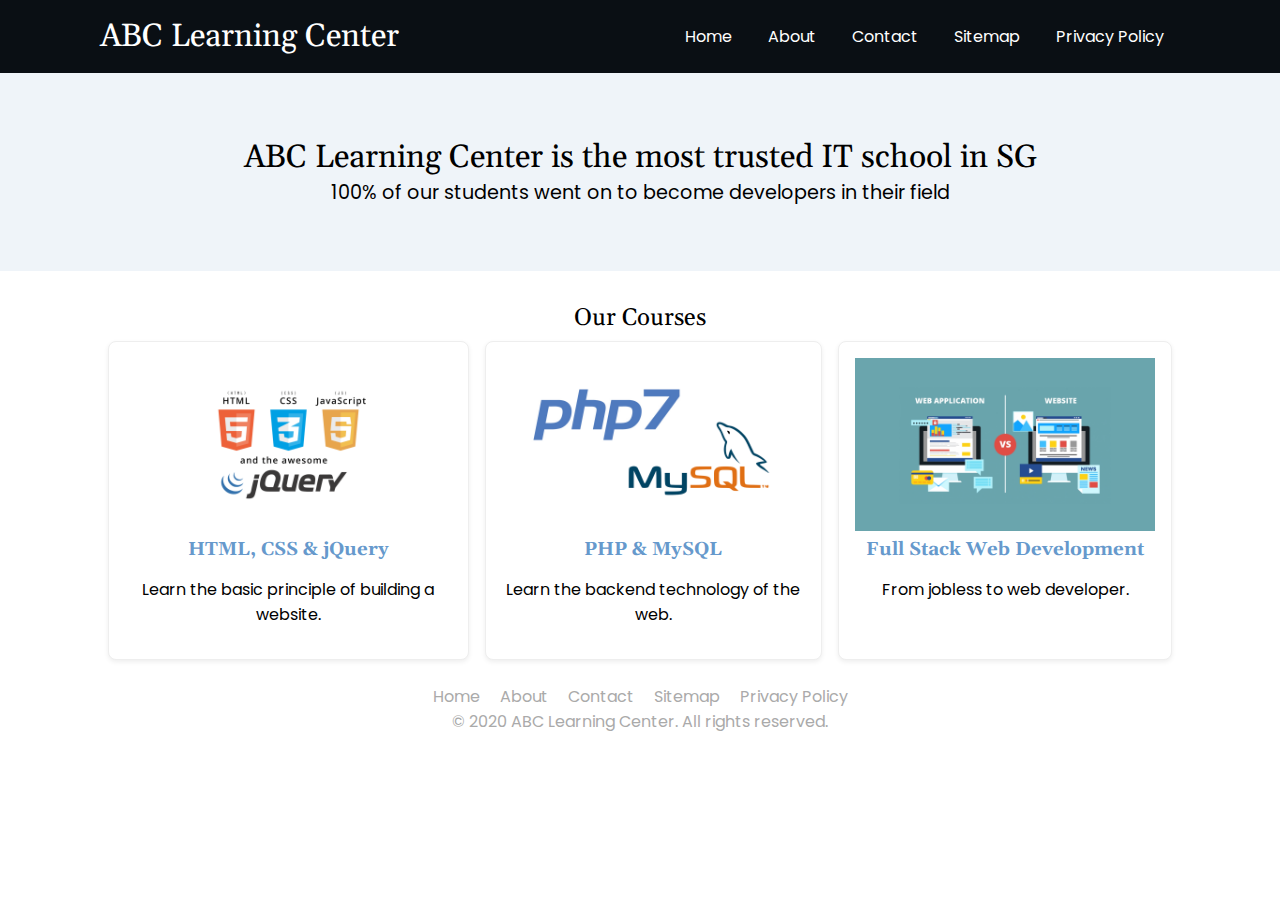
==== index.html @ 426da625 "First commit" ====
<!DOCTYPE html>
<html>
<head>
	<title>ABC Learning Center</title>
	<link rel="stylesheet" type="text/css" href="style.css">
</head>
<body>
	<!-- header -->
	<div id="header">
		<div class="container">
			<div id="nav">
				<ul>
					<li><a href="index.html">Home</a></li>
					<li><a href="about.html">About</a></li>
					<li><a href="contact.html">Contact</a></li>
					<li><a href="sitemap.html">Sitemap</a></li>
					<li><a href="privacy.html">Privacy Policy</a></li>
				</ul>
			</div><!-- nav-->
			<h1>ABC Learning Center</h1>
			
		</div>
	</div>
	<!-- /header -->

	<!-- content -->
	<div id="content">
		<div id="hero">
			<h2>ABC Learning Center is the most trusted IT school in SG</h2>
			<p>100% of our students went on to become developers in their field</p>

		</div><!-- /hero -->
		<div class="container">
			<h2 class="center">Our Courses</h2>
			<div id="courses">
				<div class="card">
					<img src="images/htmlcssjquery.png" class="img">
					<h3>HTML, CSS &amp; jQuery</h3>
					<p>Learn the basic principle of building a website.</p>
				</div>
				<div class="card">
					<img src="images/phpmysql.png" class="img">
					<h3>PHP &amp; MySQL</h3>
					<p>Learn the backend technology of the web.</p>
				</div>
				<div class="card">
					<img src="images/capstone.png" class="img">
					<h3>Full Stack Web Development</h3>
					<p>From jobless to web developer.</p>
				</div>
			</div><!-- courses -->
	</div><!-- container -->
	</div>
	<!-- /content -->

	<!-- footer -->
	<div id="footer">
		<div id="nav">
			<ul>
				<li><a href="index.html">Home</a></li>
				<li><a href="about.html">About</a></li>
				<li><a href="contact.html">Contact</a></li>
				<li><a href="sitemap.html">Sitemap</a></li>
				<li><a href="privacy.html">Privacy Policy</a></li>
			</ul>
		</div><!-- nav-->
		&copy; 2020 ABC Learning Center. All rights reserved.
	</div>
	<!-- /footer -->
</body>
</html>
---- style.css ----
@import url('https://fonts.googleapis.com/css?family=Gelasio:400,700|Poppins&display=swap');
* {
	margin: 0;
	padding: 0;
}

body {
	font-family: Poppins;
}
h1, h2, h3, h4, h5 {
	font-family: Gelasio;
	font-weight: normal;
}
.container {
	width: 100%;
	max-width: 1080px;
	padding: 1em;
	margin: 0 auto;
}

.container p {
	margin-bottom: 1em;
	margin-top: 1em;
}

#header {
	background: #0a0f14;
	color: #FFF;
}

#content {
	background: #fff;
	overflow: hidden;
}

#content #hero {
	text-align: center;
	background: #eff4f9;
	padding:2em;
	margin-bottom: 1em;
	padding: 4em 0;
}

#content #hero p {
	font-size: 1.2em;
}

#hero h2 {
	font-size: 2em;
}


#content #courses {
	display: flex;
}

.color1 {
	color: #6699cc;
}

.color2 {
	color: #0a0f14;
}

.color3 {
	color:#eff4f9;
}

.card {
	background: #FFF;
	box-shadow: 0 2px 5px #EEE;
	padding: 1em;
	border-radius: 8px;
	margin: 0.5em;
	text-align: center;
	border: 1px solid #EEE;
}
.card h3 {
	margin-bottom: 0.5em;
	font-weight: bold;
	color: #6699cc;
}

.card .img {
	width: 300px;
}

#header #nav ul {
	list-style-type: none;
	float: right;
	margin-top: 0.5em;
}

#header #brand a:link, #header #brand a:visited {
	text-decoration: none;
	color: #FFF;
}

#header #nav ul li {
	display: inline;
	padding: 0.5em;
}

#header #nav ul li a:link, #header #nav ul li a:visited {
	color:#FFF;
	text-decoration: none;
	padding:0.5em;
}

#header #nav ul li a:hover {
	background: #6699cc;
	border-radius: 3px;
	color:#0a0f14;
	transition: 0.5s;
}


.center {
	text-align: center;
}
#footer {
	color: #AAA;
	font-size: 1em;
	text-align: center;
	clear: both;
}
#footer #nav ul li {
	display: inline;
	padding: 0 0.5em;

}

#footer #nav li a:link, #footer #nav li a:visited {
	text-decoration: none;
	color: #AAA;
}

#footer #nav ul li a:hover {
	color:#000;
}

.right {
	float:right;
	width: 400px;
	border-radius: 8px;
}

.p-1 {
	padding: 1em;
}

.m-1 {
	margin: 1em;
}

.text-left {
	text-align: left;
}
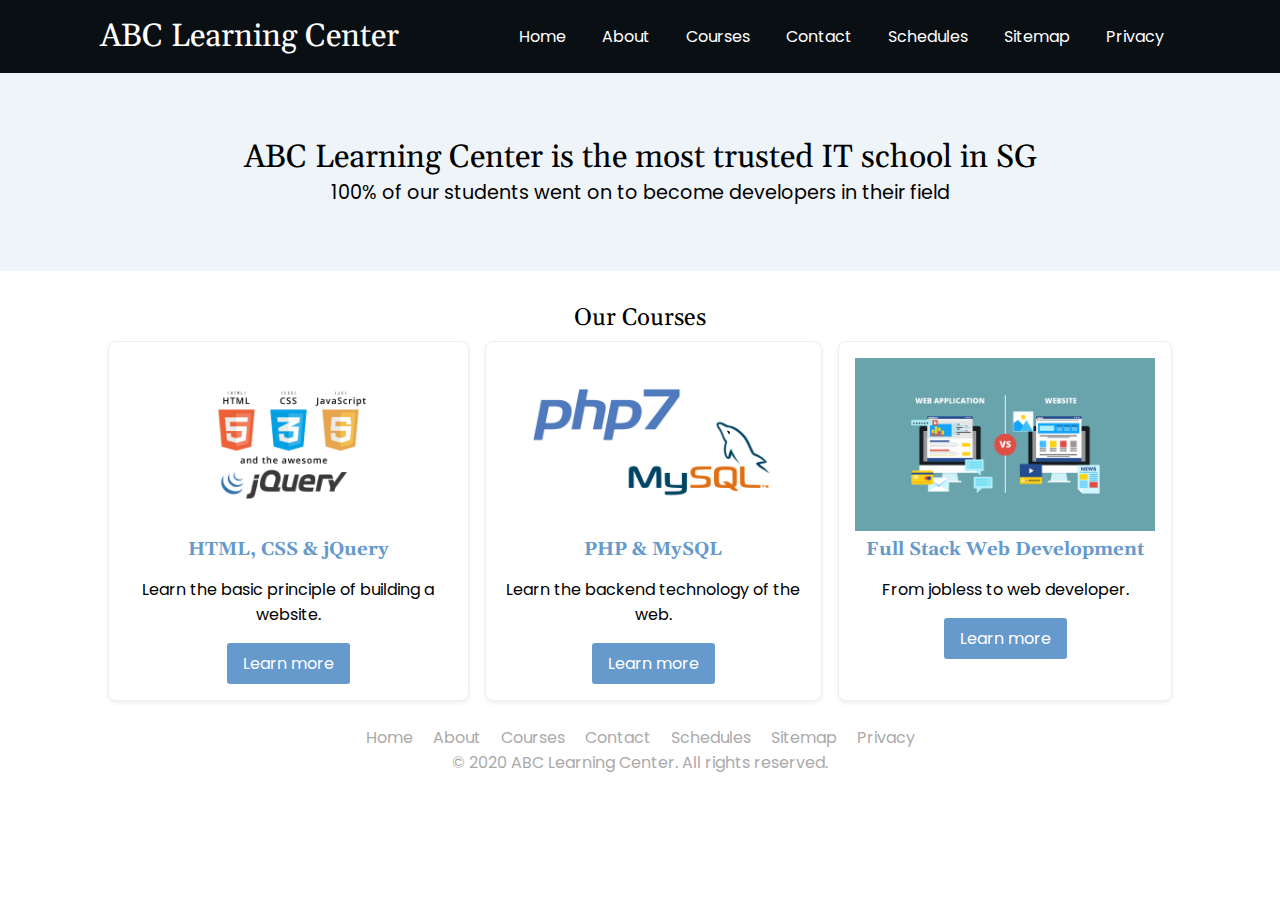
==== commit f04f22a3: "Project 2" ====
--- a/index.html
+++ b/index.html
@@ -12,12 +12,14 @@
 				<ul>
 					<li><a href="index.html">Home</a></li>
 					<li><a href="about.html">About</a></li>
+					<li><a href="courses.html">Courses</a></li>
 					<li><a href="contact.html">Contact</a></li>
+					<li><a href="schedules.html">Schedules</a></li>
 					<li><a href="sitemap.html">Sitemap</a></li>
-					<li><a href="privacy.html">Privacy Policy</a></li>
+					<li><a href="privacy.html">Privacy</a></li>
 				</ul>
 			</div><!-- nav-->
-			<h1>ABC Learning Center</h1>
+			<h1 id="brand"><a href="index.html">ABC Learning Center</a></h1>
 			
 		</div>
 	</div>
@@ -34,19 +36,28 @@
 			<h2 class="center">Our Courses</h2>
 			<div id="courses">
 				<div class="card">
-					<img src="images/htmlcssjquery.png" class="img">
-					<h3>HTML, CSS &amp; jQuery</h3>
+					<a href="html-course.html">
+						<img src="images/htmlcssjquery.png" class="img">
+					</a>
+					<h3><a href="html-course.html">HTML, CSS &amp; jQuery</a></h3>
 					<p>Learn the basic principle of building a website.</p>
+					<a href="html-course.html" class="btn">Learn more</a>
 				</div>
 				<div class="card">
+					<a href="php-course.html">
 					<img src="images/phpmysql.png" class="img">
-					<h3>PHP &amp; MySQL</h3>
+					</a>
+					<h3><a href="php-course.html">PHP &amp; MySQL</a></h3>
 					<p>Learn the backend technology of the web.</p>
+					<a href="php-course.html" class="btn">Learn more</a>
 				</div>
 				<div class="card">
-					<img src="images/capstone.png" class="img">
-					<h3>Full Stack Web Development</h3>
+					<a href="full-stack-course.html">
+						<img src="images/capstone.png" class="img">
+					</a>
+					<h3><a href="full-stack-course.html">Full Stack Web Development</a></h3>
 					<p>From jobless to web developer.</p>
+					<a href="full-stack-course.html" class="btn">Learn more</a>
 				</div>
 			</div><!-- courses -->
 	</div><!-- container -->
@@ -59,9 +70,11 @@
 			<ul>
 				<li><a href="index.html">Home</a></li>
 				<li><a href="about.html">About</a></li>
+				<li><a href="courses.html">Courses</a></li>
 				<li><a href="contact.html">Contact</a></li>
+				<li><a href="schedules.html">Schedules</a></li>
 				<li><a href="sitemap.html">Sitemap</a></li>
-				<li><a href="privacy.html">Privacy Policy</a></li>
+				<li><a href="privacy.html">Privacy</a></li>
 			</ul>
 		</div><!-- nav-->
 		&copy; 2020 ABC Learning Center. All rights reserved.
--- a/style.css
+++ b/style.css
@@ -5,10 +5,10 @@
 }
 
 body {
-	font-family: Poppins;
+	font-family: Poppins !important;
 }
 h1, h2, h3, h4, h5 {
-	font-family: Gelasio;
+	font-family: Gelasio !important;
 	font-weight: normal;
 }
 .container {
@@ -85,6 +85,15 @@
 	width: 300px;
 }
 
+.card a:link, .card a:visited {
+	color: #6699cc;
+	text-decoration: none;
+}
+
+.card a:hover {
+	color: #0a0f14;
+}
+
 #header #nav ul {
 	list-style-type: none;
 	float: right;
@@ -123,6 +132,7 @@
 	font-size: 1em;
 	text-align: center;
 	clear: both;
+	margin-bottom: 1em;
 }
 #footer #nav ul li {
 	display: inline;
@@ -145,6 +155,13 @@
 	border-radius: 8px;
 }
 
+.left {
+	float:left;
+	width: 400px;
+	border-radius: 8px;
+	margin-right: 1em;
+}
+
 .p-1 {
 	padding: 1em;
 }
@@ -155,4 +172,28 @@
 
 .text-left {
 	text-align: left;
+}
+
+a.btn:link, a.btn:visited {
+	background: #6699cc;
+	color: #FFF;
+	padding: 0.5em 1em;
+	text-decoration: none;
+	display: inline-block;
+	border-radius: 3px;
+	transition: 0.5s;
+}
+a.btn:hover {
+	background: #0a0f14;
+	transition: 0.5s;
+}
+
+.course-page {
+	text-align: left;
+	overflow: auto;
+}
+
+.container ul, .container ol {
+	margin-left: 1.5em;
+	margin-top: 0.5em;
 }